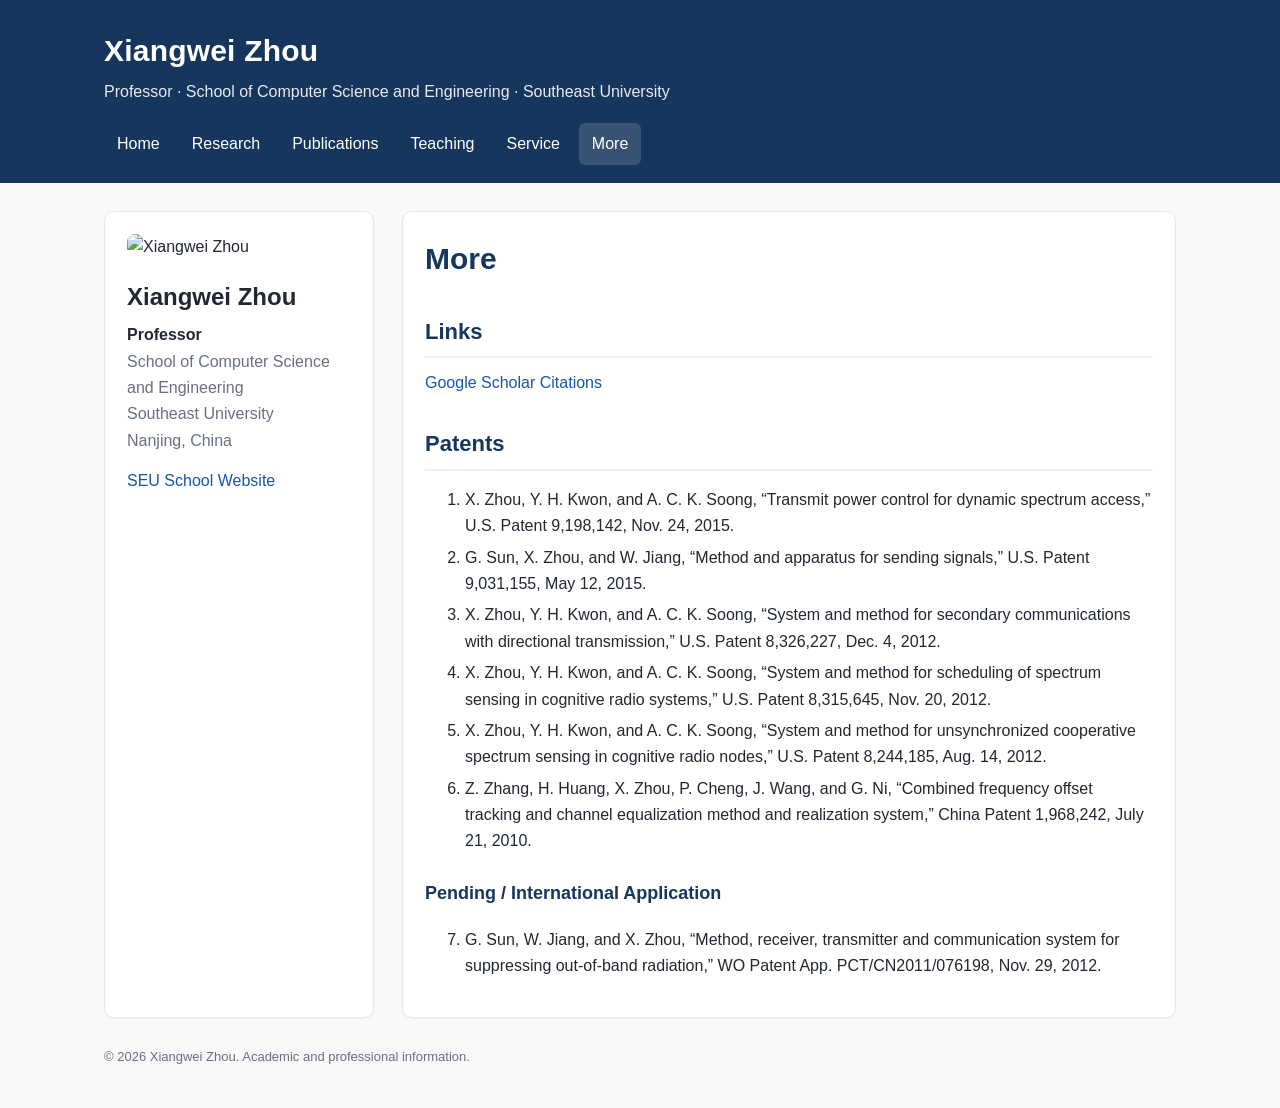
==== more.html @ 8dba3dd3 "Initial personal website" ====
<!doctype html>
<html lang="en"><head><meta charset="utf-8"><meta name="viewport" content="width=device-width,initial-scale=1"><title>Xiangwei Zhou - More</title><link rel="stylesheet" href="style.css"></head>
<body><header class="top"><div class="topin"><div class="brand">Xiangwei Zhou</div><div class="subbrand">Professor · School of Computer Science and Engineering · Southeast University</div><nav><a class="" href="index.html">Home</a><a class="" href="research.html">Research</a><a class="" href="publication.html">Publications</a><a class="" href="teaching.html">Teaching</a><a class="" href="service.html">Service</a><a class="active" href="more.html">More</a></nav></div></header>
<div class="wrap"><aside class="card profile"><img src="https://www.ece.lsu.edu/xwzhou/images/image001.jpg" alt="Xiangwei Zhou"><div class="name">Xiangwei Zhou</div><div class="role">Professor</div><div class="affil">School of Computer Science and Engineering<br>Southeast University<br>Nanjing, China</div><p style="margin-top:14px"><a href="https://cs.seu.edu.cn/csen/" target="_blank" rel="noopener">SEU School Website</a></p></aside><main class="card"><h1>More</h1><h2>Links</h2><p><a href="https://scholar.google.com/" target="_blank" rel="noopener">Google Scholar Citations</a></p><h2>Patents</h2><ol><li>X. Zhou, Y. H. Kwon, and A. C. K. Soong, “Transmit power control for dynamic spectrum access,” U.S. Patent 9,198,142, Nov. 24, 2015.</li><li>G. Sun, X. Zhou, and W. Jiang, “Method and apparatus for sending signals,” U.S. Patent 9,031,155, May 12, 2015.</li><li>X. Zhou, Y. H. Kwon, and A. C. K. Soong, “System and method for secondary communications with directional transmission,” U.S. Patent 8,326,227, Dec. 4, 2012.</li><li>X. Zhou, Y. H. Kwon, and A. C. K. Soong, “System and method for scheduling of spectrum sensing in cognitive radio systems,” U.S. Patent 8,315,645, Nov. 20, 2012.</li><li>X. Zhou, Y. H. Kwon, and A. C. K. Soong, “System and method for unsynchronized cooperative spectrum sensing in cognitive radio nodes,” U.S. Patent 8,244,185, Aug. 14, 2012.</li><li>Z. Zhang, H. Huang, X. Zhou, P. Cheng, J. Wang, and G. Ni, “Combined frequency offset tracking and channel equalization method and realization system,” China Patent 1,968,242, July 21, 2010.</li></ol><h3>Pending / International Application</h3><ol start="7"><li>G. Sun, W. Jiang, and X. Zhou, “Method, receiver, transmitter and communication system for suppressing out-of-band radiation,” WO Patent App. PCT/CN2011/076198, Nov. 29, 2012.</li></ol></main></div>
<div class="footer">© 2026 Xiangwei Zhou. Academic and professional information.</div></body></html>
---- style.css ----
:root{--blue:#17365d;--gold:#b58b2a;--ink:#202833;--muted:#667085;--line:#e4e7ec;--bg:#f7f8fa;--white:#fff}
*{box-sizing:border-box} body{margin:0;font-family:Arial,Helvetica,sans-serif;color:var(--ink);background:var(--bg);line-height:1.65}
a{color:#1756a9;text-decoration:none}a:hover{text-decoration:underline}
.top{background:var(--blue);color:#fff}.topin{max-width:1120px;margin:auto;padding:26px 24px 18px}.brand{font-size:30px;font-weight:700;letter-spacing:.2px}.subbrand{opacity:.9;margin-top:3px}
nav{margin-top:18px;display:flex;gap:6px;flex-wrap:wrap}nav a{color:#fff;padding:8px 13px;border-radius:6px}nav a:hover,nav a.active{background:rgba(255,255,255,.14);text-decoration:none}
.wrap{max-width:1120px;margin:28px auto;padding:0 24px;display:grid;grid-template-columns:270px 1fr;gap:28px}.card{background:#fff;border:1px solid var(--line);border-radius:10px;padding:22px;box-shadow:0 1px 2px rgba(16,24,40,.04)}
.profile img{width:100%;border-radius:8px;display:block;margin-bottom:16px}.name{font-size:24px;font-weight:700}.role{font-weight:700;margin-top:6px}.affil{color:var(--muted)}
h1{font-size:30px;color:var(--blue);margin:0 0 18px}h2{font-size:22px;color:var(--blue);margin:30px 0 12px;border-bottom:2px solid #edf0f4;padding-bottom:6px}h3{font-size:18px;color:var(--blue);margin-top:24px}p{margin:0 0 14px}li{margin:5px 0}.lead{font-size:17px}.note{background:#f8f4e7;border-left:4px solid var(--gold);padding:12px 14px;margin:18px 0}.compact li{margin:3px 0}.pubs li{margin:9px 0}.footer{max-width:1120px;margin:24px auto 40px;padding:0 24px;color:var(--muted);font-size:13px}.tag{display:inline-block;background:#eef4ff;color:#1d4f91;padding:3px 8px;border-radius:999px;margin:2px 5px 2px 0;font-size:13px}
@media(max-width:780px){.wrap{grid-template-columns:1fr}.profile img{max-width:250px}.brand{font-size:26px}}
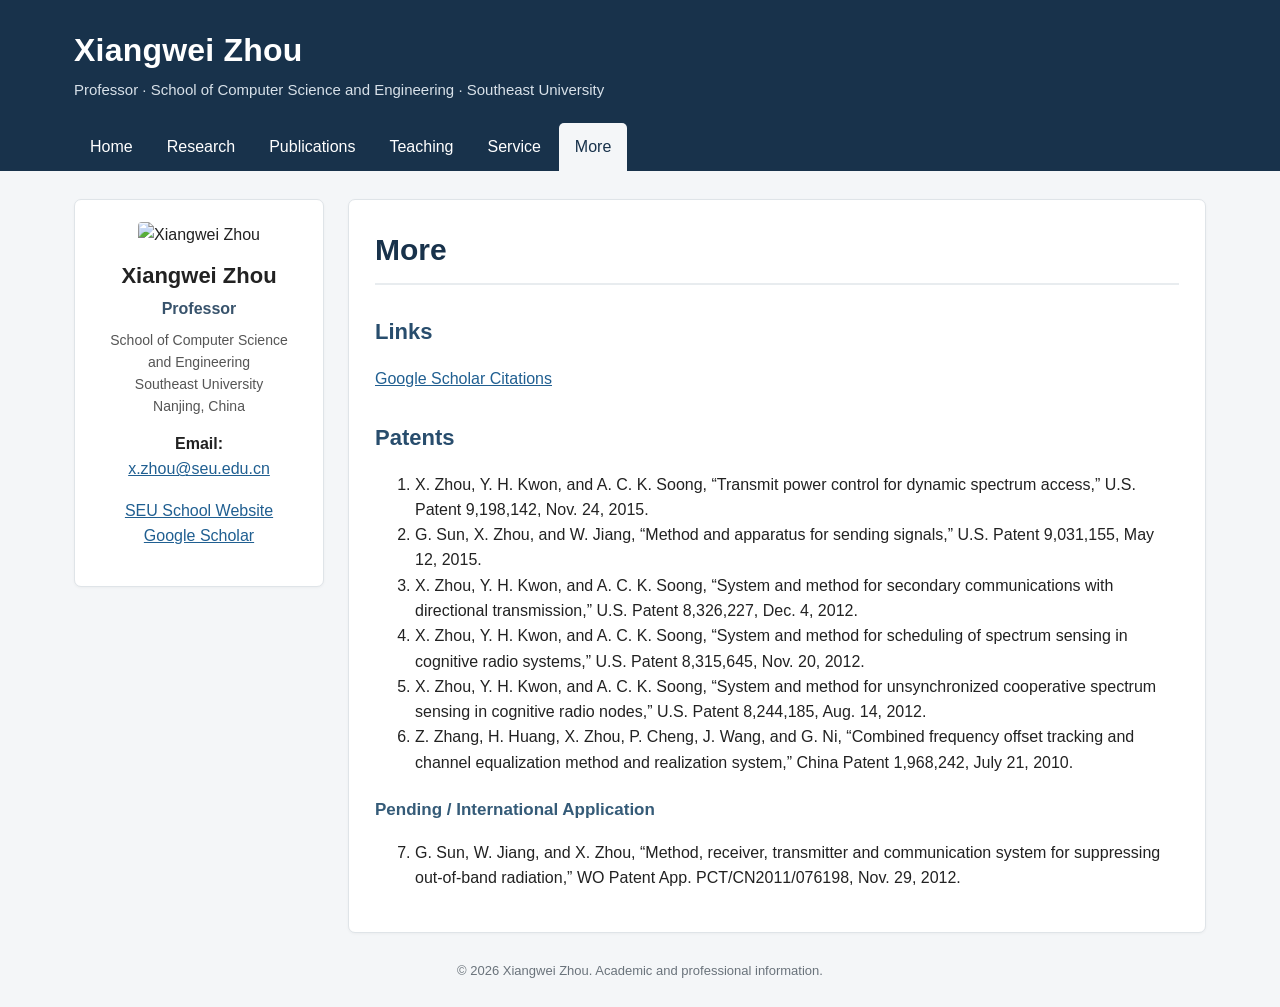
==== commit 466af3cd: "Add email and more info" ====
--- a/more.html
+++ b/more.html
@@ -1,5 +1,5 @@
 <!doctype html>
-<html lang="en"><head><meta charset="utf-8"><meta name="viewport" content="width=device-width,initial-scale=1"><title>Xiangwei Zhou - More</title><link rel="stylesheet" href="style.css"></head>
-<body><header class="top"><div class="topin"><div class="brand">Xiangwei Zhou</div><div class="subbrand">Professor · School of Computer Science and Engineering · Southeast University</div><nav><a class="" href="index.html">Home</a><a class="" href="research.html">Research</a><a class="" href="publication.html">Publications</a><a class="" href="teaching.html">Teaching</a><a class="" href="service.html">Service</a><a class="active" href="more.html">More</a></nav></div></header>
-<div class="wrap"><aside class="card profile"><img src="https://www.ece.lsu.edu/xwzhou/images/image001.jpg" alt="Xiangwei Zhou"><div class="name">Xiangwei Zhou</div><div class="role">Professor</div><div class="affil">School of Computer Science and Engineering<br>Southeast University<br>Nanjing, China</div><p style="margin-top:14px"><a href="https://cs.seu.edu.cn/csen/" target="_blank" rel="noopener">SEU School Website</a></p></aside><main class="card"><h1>More</h1><h2>Links</h2><p><a href="https://scholar.google.com/" target="_blank" rel="noopener">Google Scholar Citations</a></p><h2>Patents</h2><ol><li>X. Zhou, Y. H. Kwon, and A. C. K. Soong, “Transmit power control for dynamic spectrum access,” U.S. Patent 9,198,142, Nov. 24, 2015.</li><li>G. Sun, X. Zhou, and W. Jiang, “Method and apparatus for sending signals,” U.S. Patent 9,031,155, May 12, 2015.</li><li>X. Zhou, Y. H. Kwon, and A. C. K. Soong, “System and method for secondary communications with directional transmission,” U.S. Patent 8,326,227, Dec. 4, 2012.</li><li>X. Zhou, Y. H. Kwon, and A. C. K. Soong, “System and method for scheduling of spectrum sensing in cognitive radio systems,” U.S. Patent 8,315,645, Nov. 20, 2012.</li><li>X. Zhou, Y. H. Kwon, and A. C. K. Soong, “System and method for unsynchronized cooperative spectrum sensing in cognitive radio nodes,” U.S. Patent 8,244,185, Aug. 14, 2012.</li><li>Z. Zhang, H. Huang, X. Zhou, P. Cheng, J. Wang, and G. Ni, “Combined frequency offset tracking and channel equalization method and realization system,” China Patent 1,968,242, July 21, 2010.</li></ol><h3>Pending / International Application</h3><ol start="7"><li>G. Sun, W. Jiang, and X. Zhou, “Method, receiver, transmitter and communication system for suppressing out-of-band radiation,” WO Patent App. PCT/CN2011/076198, Nov. 29, 2012.</li></ol></main></div>
+<html lang="en"><head><meta charset="utf-8"><meta name="viewport" content="width=device-width,initial-scale=1"><meta name="description" content="Xiangwei Zhou, Professor at Southeast University. Research in AIoT, intelligent networked systems, and wireless edge intelligence."><title>Xiangwei Zhou - More</title><link rel="stylesheet" href="style.css"></head>
+<body><header class="top"><div class="topin"><div class="brand">Xiangwei Zhou</div><div class="subbrand">Professor · School of Computer Science and Engineering · Southeast University</div><nav><a href="index.html">Home</a><a href="research.html">Research</a><a href="publication.html">Publications</a><a href="teaching.html">Teaching</a><a href="service.html">Service</a><a class="active" href="more.html">More</a></nav></div></header>
+<div class="wrap"><aside class="card profile"><img src="https://www.ece.lsu.edu/xwzhou/images/image001.jpg" alt="Xiangwei Zhou"><div class="name">Xiangwei Zhou</div><div class="role">Professor</div><div class="affil">School of Computer Science and Engineering<br>Southeast University<br>Nanjing, China</div><p class="contact"><strong>Email:</strong><br><a href="mailto:x.zhou@seu.edu.cn">x.zhou@seu.edu.cn</a></p><p><a href="https://cs.seu.edu.cn/csen/" target="_blank" rel="noopener">SEU School Website</a><br><a href="https://scholar.google.com/citations?user=iB6WoJkAAAAJ" target="_blank" rel="noopener">Google Scholar</a></p></aside><main class="card"><h1>More</h1><h2>Links</h2><p><a href="https://scholar.google.com/citations?user=iB6WoJkAAAAJ" target="_blank" rel="noopener">Google Scholar Citations</a></p><h2>Patents</h2><ol><li>X. Zhou, Y. H. Kwon, and A. C. K. Soong, “Transmit power control for dynamic spectrum access,” U.S. Patent 9,198,142, Nov. 24, 2015.</li><li>G. Sun, X. Zhou, and W. Jiang, “Method and apparatus for sending signals,” U.S. Patent 9,031,155, May 12, 2015.</li><li>X. Zhou, Y. H. Kwon, and A. C. K. Soong, “System and method for secondary communications with directional transmission,” U.S. Patent 8,326,227, Dec. 4, 2012.</li><li>X. Zhou, Y. H. Kwon, and A. C. K. Soong, “System and method for scheduling of spectrum sensing in cognitive radio systems,” U.S. Patent 8,315,645, Nov. 20, 2012.</li><li>X. Zhou, Y. H. Kwon, and A. C. K. Soong, “System and method for unsynchronized cooperative spectrum sensing in cognitive radio nodes,” U.S. Patent 8,244,185, Aug. 14, 2012.</li><li>Z. Zhang, H. Huang, X. Zhou, P. Cheng, J. Wang, and G. Ni, “Combined frequency offset tracking and channel equalization method and realization system,” China Patent 1,968,242, July 21, 2010.</li></ol><h3>Pending / International Application</h3><ol start="7"><li>G. Sun, W. Jiang, and X. Zhou, “Method, receiver, transmitter and communication system for suppressing out-of-band radiation,” WO Patent App. PCT/CN2011/076198, Nov. 29, 2012.</li></ol></main></div>
 <div class="footer">© 2026 Xiangwei Zhou. Academic and professional information.</div></body></html>
--- a/style.css
+++ b/style.css
@@ -1,10 +1 @@
-
-:root{--blue:#17365d;--gold:#b58b2a;--ink:#202833;--muted:#667085;--line:#e4e7ec;--bg:#f7f8fa;--white:#fff}
-*{box-sizing:border-box} body{margin:0;font-family:Arial,Helvetica,sans-serif;color:var(--ink);background:var(--bg);line-height:1.65}
-a{color:#1756a9;text-decoration:none}a:hover{text-decoration:underline}
-.top{background:var(--blue);color:#fff}.topin{max-width:1120px;margin:auto;padding:26px 24px 18px}.brand{font-size:30px;font-weight:700;letter-spacing:.2px}.subbrand{opacity:.9;margin-top:3px}
-nav{margin-top:18px;display:flex;gap:6px;flex-wrap:wrap}nav a{color:#fff;padding:8px 13px;border-radius:6px}nav a:hover,nav a.active{background:rgba(255,255,255,.14);text-decoration:none}
-.wrap{max-width:1120px;margin:28px auto;padding:0 24px;display:grid;grid-template-columns:270px 1fr;gap:28px}.card{background:#fff;border:1px solid var(--line);border-radius:10px;padding:22px;box-shadow:0 1px 2px rgba(16,24,40,.04)}
-.profile img{width:100%;border-radius:8px;display:block;margin-bottom:16px}.name{font-size:24px;font-weight:700}.role{font-weight:700;margin-top:6px}.affil{color:var(--muted)}
-h1{font-size:30px;color:var(--blue);margin:0 0 18px}h2{font-size:22px;color:var(--blue);margin:30px 0 12px;border-bottom:2px solid #edf0f4;padding-bottom:6px}h3{font-size:18px;color:var(--blue);margin-top:24px}p{margin:0 0 14px}li{margin:5px 0}.lead{font-size:17px}.note{background:#f8f4e7;border-left:4px solid var(--gold);padding:12px 14px;margin:18px 0}.compact li{margin:3px 0}.pubs li{margin:9px 0}.footer{max-width:1120px;margin:24px auto 40px;padding:0 24px;color:var(--muted);font-size:13px}.tag{display:inline-block;background:#eef4ff;color:#1d4f91;padding:3px 8px;border-radius:999px;margin:2px 5px 2px 0;font-size:13px}
-@media(max-width:780px){.wrap{grid-template-columns:1fr}.profile img{max-width:250px}.brand{font-size:26px}}
+*{box-sizing:border-box}body{margin:0;font-family:Arial,Helvetica,sans-serif;color:#222;background:#f4f6f8;line-height:1.58}.top{background:#18324b;color:#fff}.topin{max-width:1180px;margin:auto;padding:25px 24px 0}.brand{font-size:32px;font-weight:700;letter-spacing:.2px}.subbrand{margin-top:2px;color:#d8e1e9;font-size:15px}nav{display:flex;gap:2px;margin-top:22px;flex-wrap:wrap}nav a{color:#fff;text-decoration:none;padding:11px 16px;border-radius:5px 5px 0 0}nav a:hover,nav a.active{background:#f4f6f8;color:#18324b}.wrap{max-width:1180px;margin:28px auto;display:grid;grid-template-columns:250px 1fr;gap:24px;padding:0 24px}.card{background:#fff;border:1px solid #dfe4e8;border-radius:7px;padding:26px;box-shadow:0 1px 3px rgba(0,0,0,.04)}.profile{text-align:center;height:max-content;padding:22px}.profile img{width:150px;max-width:100%;border-radius:4px}.profile .name{font-size:22px;font-weight:700;margin-top:12px}.profile .role{font-weight:700;color:#38536c;margin-top:2px}.profile .affil{margin-top:8px;font-size:14px;color:#555}.profile .contact{margin:14px 0 0}.profile a{word-break:break-word}main h1{font-size:30px;color:#18324b;margin:0 0 18px;border-bottom:2px solid #e8ecef;padding-bottom:10px}main h2{font-size:22px;color:#284d6d;margin:30px 0 10px}main h3{font-size:17px;color:#355b78;margin:22px 0 8px}.lead{font-size:17px}.note{background:#f6f8fa;border-left:4px solid #7694ac;padding:10px 13px;color:#4a5660}.tag{display:inline-block;background:#edf2f6;border:1px solid #d7e0e7;border-radius:18px;padding:6px 11px;margin:4px;font-size:14px}.pubs li{margin-bottom:11px}.compact li{margin-bottom:4px}.count{font-size:15px;font-weight:normal;color:#667}.footer{max-width:1180px;margin:0 auto 25px;padding:0 24px;color:#6a737b;font-size:13px;text-align:center}a{color:#205f91}a:hover{text-decoration:none}@media(max-width:760px){.wrap{grid-template-columns:1fr}.profile{display:grid;grid-template-columns:110px 1fr;text-align:left;column-gap:16px;align-items:start}.profile img{width:110px;grid-row:1/7}.profile .name,.profile .role,.profile .affil,.profile p{margin-top:2px}.brand{font-size:27px}nav a{padding:10px 11px}.card{padding:20px}}
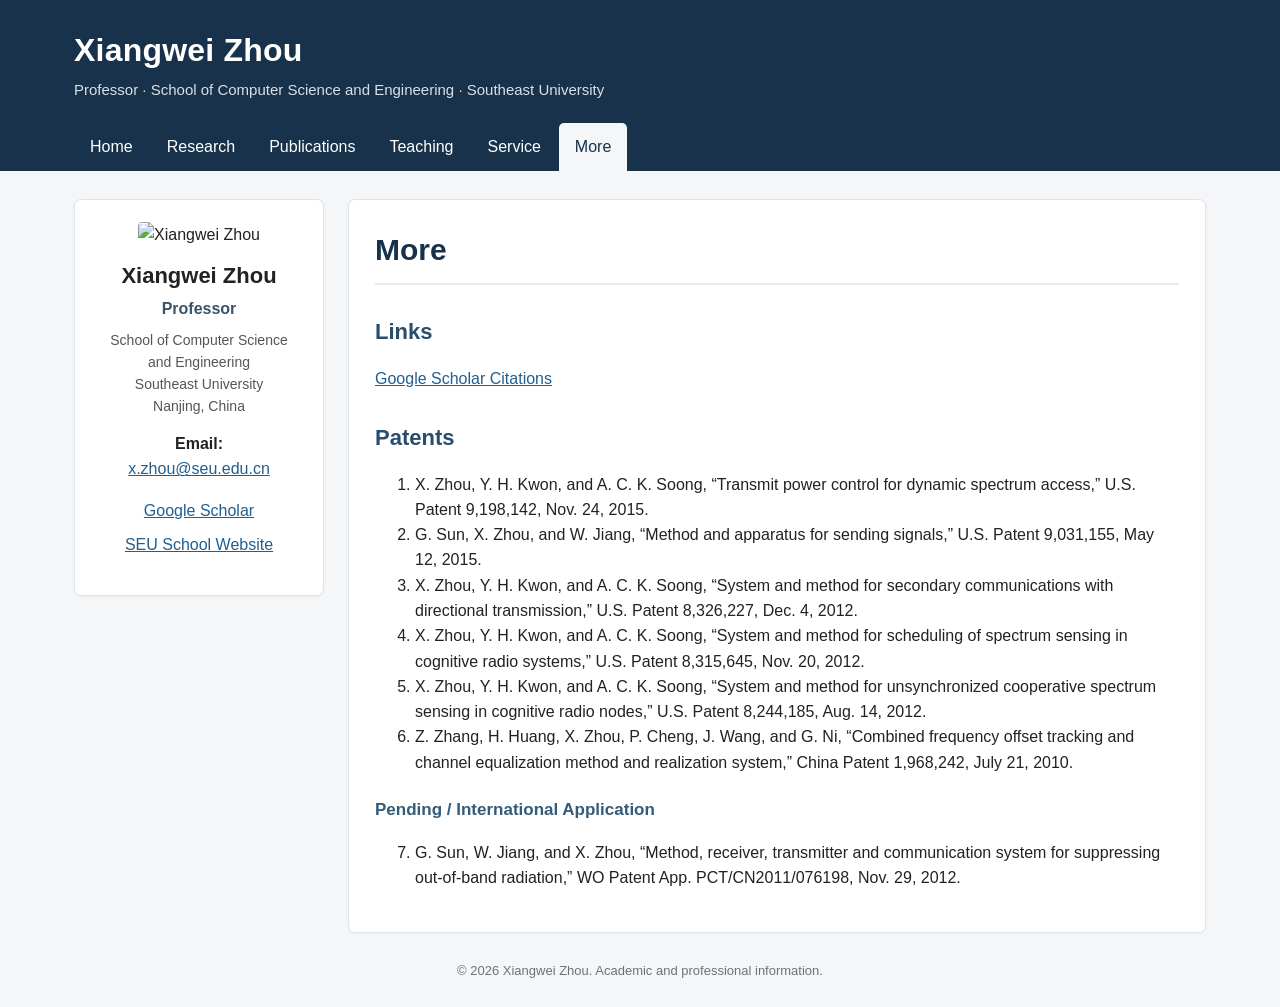
==== commit 512711d0: "Update appearance" ====
--- a/more.html
+++ b/more.html
@@ -1,5 +1,5 @@
 <!doctype html>
 <html lang="en"><head><meta charset="utf-8"><meta name="viewport" content="width=device-width,initial-scale=1"><meta name="description" content="Xiangwei Zhou, Professor at Southeast University. Research in AIoT, intelligent networked systems, and wireless edge intelligence."><title>Xiangwei Zhou - More</title><link rel="stylesheet" href="style.css"></head>
 <body><header class="top"><div class="topin"><div class="brand">Xiangwei Zhou</div><div class="subbrand">Professor · School of Computer Science and Engineering · Southeast University</div><nav><a href="index.html">Home</a><a href="research.html">Research</a><a href="publication.html">Publications</a><a href="teaching.html">Teaching</a><a href="service.html">Service</a><a class="active" href="more.html">More</a></nav></div></header>
-<div class="wrap"><aside class="card profile"><img src="https://www.ece.lsu.edu/xwzhou/images/image001.jpg" alt="Xiangwei Zhou"><div class="name">Xiangwei Zhou</div><div class="role">Professor</div><div class="affil">School of Computer Science and Engineering<br>Southeast University<br>Nanjing, China</div><p class="contact"><strong>Email:</strong><br><a href="mailto:x.zhou@seu.edu.cn">x.zhou@seu.edu.cn</a></p><p><a href="https://cs.seu.edu.cn/csen/" target="_blank" rel="noopener">SEU School Website</a><br><a href="https://scholar.google.com/citations?user=iB6WoJkAAAAJ" target="_blank" rel="noopener">Google Scholar</a></p></aside><main class="card"><h1>More</h1><h2>Links</h2><p><a href="https://scholar.google.com/citations?user=iB6WoJkAAAAJ" target="_blank" rel="noopener">Google Scholar Citations</a></p><h2>Patents</h2><ol><li>X. Zhou, Y. H. Kwon, and A. C. K. Soong, “Transmit power control for dynamic spectrum access,” U.S. Patent 9,198,142, Nov. 24, 2015.</li><li>G. Sun, X. Zhou, and W. Jiang, “Method and apparatus for sending signals,” U.S. Patent 9,031,155, May 12, 2015.</li><li>X. Zhou, Y. H. Kwon, and A. C. K. Soong, “System and method for secondary communications with directional transmission,” U.S. Patent 8,326,227, Dec. 4, 2012.</li><li>X. Zhou, Y. H. Kwon, and A. C. K. Soong, “System and method for scheduling of spectrum sensing in cognitive radio systems,” U.S. Patent 8,315,645, Nov. 20, 2012.</li><li>X. Zhou, Y. H. Kwon, and A. C. K. Soong, “System and method for unsynchronized cooperative spectrum sensing in cognitive radio nodes,” U.S. Patent 8,244,185, Aug. 14, 2012.</li><li>Z. Zhang, H. Huang, X. Zhou, P. Cheng, J. Wang, and G. Ni, “Combined frequency offset tracking and channel equalization method and realization system,” China Patent 1,968,242, July 21, 2010.</li></ol><h3>Pending / International Application</h3><ol start="7"><li>G. Sun, W. Jiang, and X. Zhou, “Method, receiver, transmitter and communication system for suppressing out-of-band radiation,” WO Patent App. PCT/CN2011/076198, Nov. 29, 2012.</li></ol></main></div>
+<div class="wrap"><aside class="card profile"><img src="https://www.ece.lsu.edu/xwzhou/images/image001.jpg" alt="Xiangwei Zhou"><div class="name">Xiangwei Zhou</div><div class="role">Professor</div><div class="affil">School of Computer Science and Engineering<br>Southeast University<br>Nanjing, China</div><p class="contact"><strong>Email:</strong><br><a href="mailto:x.zhou@seu.edu.cn">x.zhou@seu.edu.cn</a></p><p class="profile-links"><a href="https://scholar.google.com/citations?user=iB6WoJkAAAAJ" target="_blank" rel="noopener">Google Scholar</a><a href="https://cs.seu.edu.cn/csen/" target="_blank" rel="noopener">SEU School Website</a></p></aside><main class="card"><h1>More</h1><h2>Links</h2><p><a href="https://scholar.google.com/citations?user=iB6WoJkAAAAJ" target="_blank" rel="noopener">Google Scholar Citations</a></p><h2>Patents</h2><ol><li>X. Zhou, Y. H. Kwon, and A. C. K. Soong, “Transmit power control for dynamic spectrum access,” U.S. Patent 9,198,142, Nov. 24, 2015.</li><li>G. Sun, X. Zhou, and W. Jiang, “Method and apparatus for sending signals,” U.S. Patent 9,031,155, May 12, 2015.</li><li>X. Zhou, Y. H. Kwon, and A. C. K. Soong, “System and method for secondary communications with directional transmission,” U.S. Patent 8,326,227, Dec. 4, 2012.</li><li>X. Zhou, Y. H. Kwon, and A. C. K. Soong, “System and method for scheduling of spectrum sensing in cognitive radio systems,” U.S. Patent 8,315,645, Nov. 20, 2012.</li><li>X. Zhou, Y. H. Kwon, and A. C. K. Soong, “System and method for unsynchronized cooperative spectrum sensing in cognitive radio nodes,” U.S. Patent 8,244,185, Aug. 14, 2012.</li><li>Z. Zhang, H. Huang, X. Zhou, P. Cheng, J. Wang, and G. Ni, “Combined frequency offset tracking and channel equalization method and realization system,” China Patent 1,968,242, July 21, 2010.</li></ol><h3>Pending / International Application</h3><ol start="7"><li>G. Sun, W. Jiang, and X. Zhou, “Method, receiver, transmitter and communication system for suppressing out-of-band radiation,” WO Patent App. PCT/CN2011/076198, Nov. 29, 2012.</li></ol></main></div>
 <div class="footer">© 2026 Xiangwei Zhou. Academic and professional information.</div></body></html>
--- a/style.css
+++ b/style.css
@@ -1 +1 @@
-*{box-sizing:border-box}body{margin:0;font-family:Arial,Helvetica,sans-serif;color:#222;background:#f4f6f8;line-height:1.58}.top{background:#18324b;color:#fff}.topin{max-width:1180px;margin:auto;padding:25px 24px 0}.brand{font-size:32px;font-weight:700;letter-spacing:.2px}.subbrand{margin-top:2px;color:#d8e1e9;font-size:15px}nav{display:flex;gap:2px;margin-top:22px;flex-wrap:wrap}nav a{color:#fff;text-decoration:none;padding:11px 16px;border-radius:5px 5px 0 0}nav a:hover,nav a.active{background:#f4f6f8;color:#18324b}.wrap{max-width:1180px;margin:28px auto;display:grid;grid-template-columns:250px 1fr;gap:24px;padding:0 24px}.card{background:#fff;border:1px solid #dfe4e8;border-radius:7px;padding:26px;box-shadow:0 1px 3px rgba(0,0,0,.04)}.profile{text-align:center;height:max-content;padding:22px}.profile img{width:150px;max-width:100%;border-radius:4px}.profile .name{font-size:22px;font-weight:700;margin-top:12px}.profile .role{font-weight:700;color:#38536c;margin-top:2px}.profile .affil{margin-top:8px;font-size:14px;color:#555}.profile .contact{margin:14px 0 0}.profile a{word-break:break-word}main h1{font-size:30px;color:#18324b;margin:0 0 18px;border-bottom:2px solid #e8ecef;padding-bottom:10px}main h2{font-size:22px;color:#284d6d;margin:30px 0 10px}main h3{font-size:17px;color:#355b78;margin:22px 0 8px}.lead{font-size:17px}.note{background:#f6f8fa;border-left:4px solid #7694ac;padding:10px 13px;color:#4a5660}.tag{display:inline-block;background:#edf2f6;border:1px solid #d7e0e7;border-radius:18px;padding:6px 11px;margin:4px;font-size:14px}.pubs li{margin-bottom:11px}.compact li{margin-bottom:4px}.count{font-size:15px;font-weight:normal;color:#667}.footer{max-width:1180px;margin:0 auto 25px;padding:0 24px;color:#6a737b;font-size:13px;text-align:center}a{color:#205f91}a:hover{text-decoration:none}@media(max-width:760px){.wrap{grid-template-columns:1fr}.profile{display:grid;grid-template-columns:110px 1fr;text-align:left;column-gap:16px;align-items:start}.profile img{width:110px;grid-row:1/7}.profile .name,.profile .role,.profile .affil,.profile p{margin-top:2px}.brand{font-size:27px}nav a{padding:10px 11px}.card{padding:20px}}+*{box-sizing:border-box}body{margin:0;font-family:Arial,Helvetica,sans-serif;color:#222;background:#f4f6f8;line-height:1.58}.top{background:#18324b;color:#fff}.topin{max-width:1180px;margin:auto;padding:25px 24px 0}.brand{font-size:32px;font-weight:700;letter-spacing:.2px}.subbrand{margin-top:2px;color:#d8e1e9;font-size:15px}nav{display:flex;gap:2px;margin-top:22px;flex-wrap:wrap}nav a{color:#fff;text-decoration:none;padding:11px 16px;border-radius:5px 5px 0 0}nav a:hover,nav a.active{background:#f4f6f8;color:#18324b}.wrap{max-width:1180px;margin:28px auto;display:grid;grid-template-columns:250px 1fr;gap:24px;padding:0 24px}.card{background:#fff;border:1px solid #dfe4e8;border-radius:7px;padding:26px;box-shadow:0 1px 3px rgba(0,0,0,.04)}.profile{text-align:center;height:max-content;padding:22px}.profile img{width:150px;max-width:100%;border-radius:4px}.profile .name{font-size:22px;font-weight:700;margin-top:12px}.profile .role{font-weight:700;color:#38536c;margin-top:2px}.profile .affil{margin-top:8px;font-size:14px;color:#555}.profile .contact{margin:14px 0 0}.profile a{word-break:break-word}.profile-links a{display:block}.profile-links a+a{margin-top:9px}main h1{font-size:30px;color:#18324b;margin:0 0 18px;border-bottom:2px solid #e8ecef;padding-bottom:10px}main h2{font-size:22px;color:#284d6d;margin:30px 0 10px}main h3{font-size:17px;color:#355b78;margin:22px 0 8px}.lead{font-size:17px}.note{background:#f6f8fa;border-left:4px solid #7694ac;padding:10px 13px;color:#4a5660}.tag{display:inline-block;background:#edf2f6;border:1px solid #d7e0e7;border-radius:18px;padding:6px 11px;margin:4px;font-size:14px}.pubs li{margin-bottom:11px}.compact li{margin-bottom:4px}.count{font-size:15px;font-weight:normal;color:#667}.footer{max-width:1180px;margin:0 auto 25px;padding:0 24px;color:#6a737b;font-size:13px;text-align:center}a{color:#205f91}a:hover{text-decoration:none}@media(max-width:760px){.wrap{grid-template-columns:1fr}.profile{display:grid;grid-template-columns:110px 1fr;text-align:left;column-gap:16px;align-items:start}.profile img{width:110px;grid-row:1/7}.profile .name,.profile .role,.profile .affil,.profile p{margin-top:2px}.brand{font-size:27px}nav a{padding:10px 11px}.card{padding:20px}}
